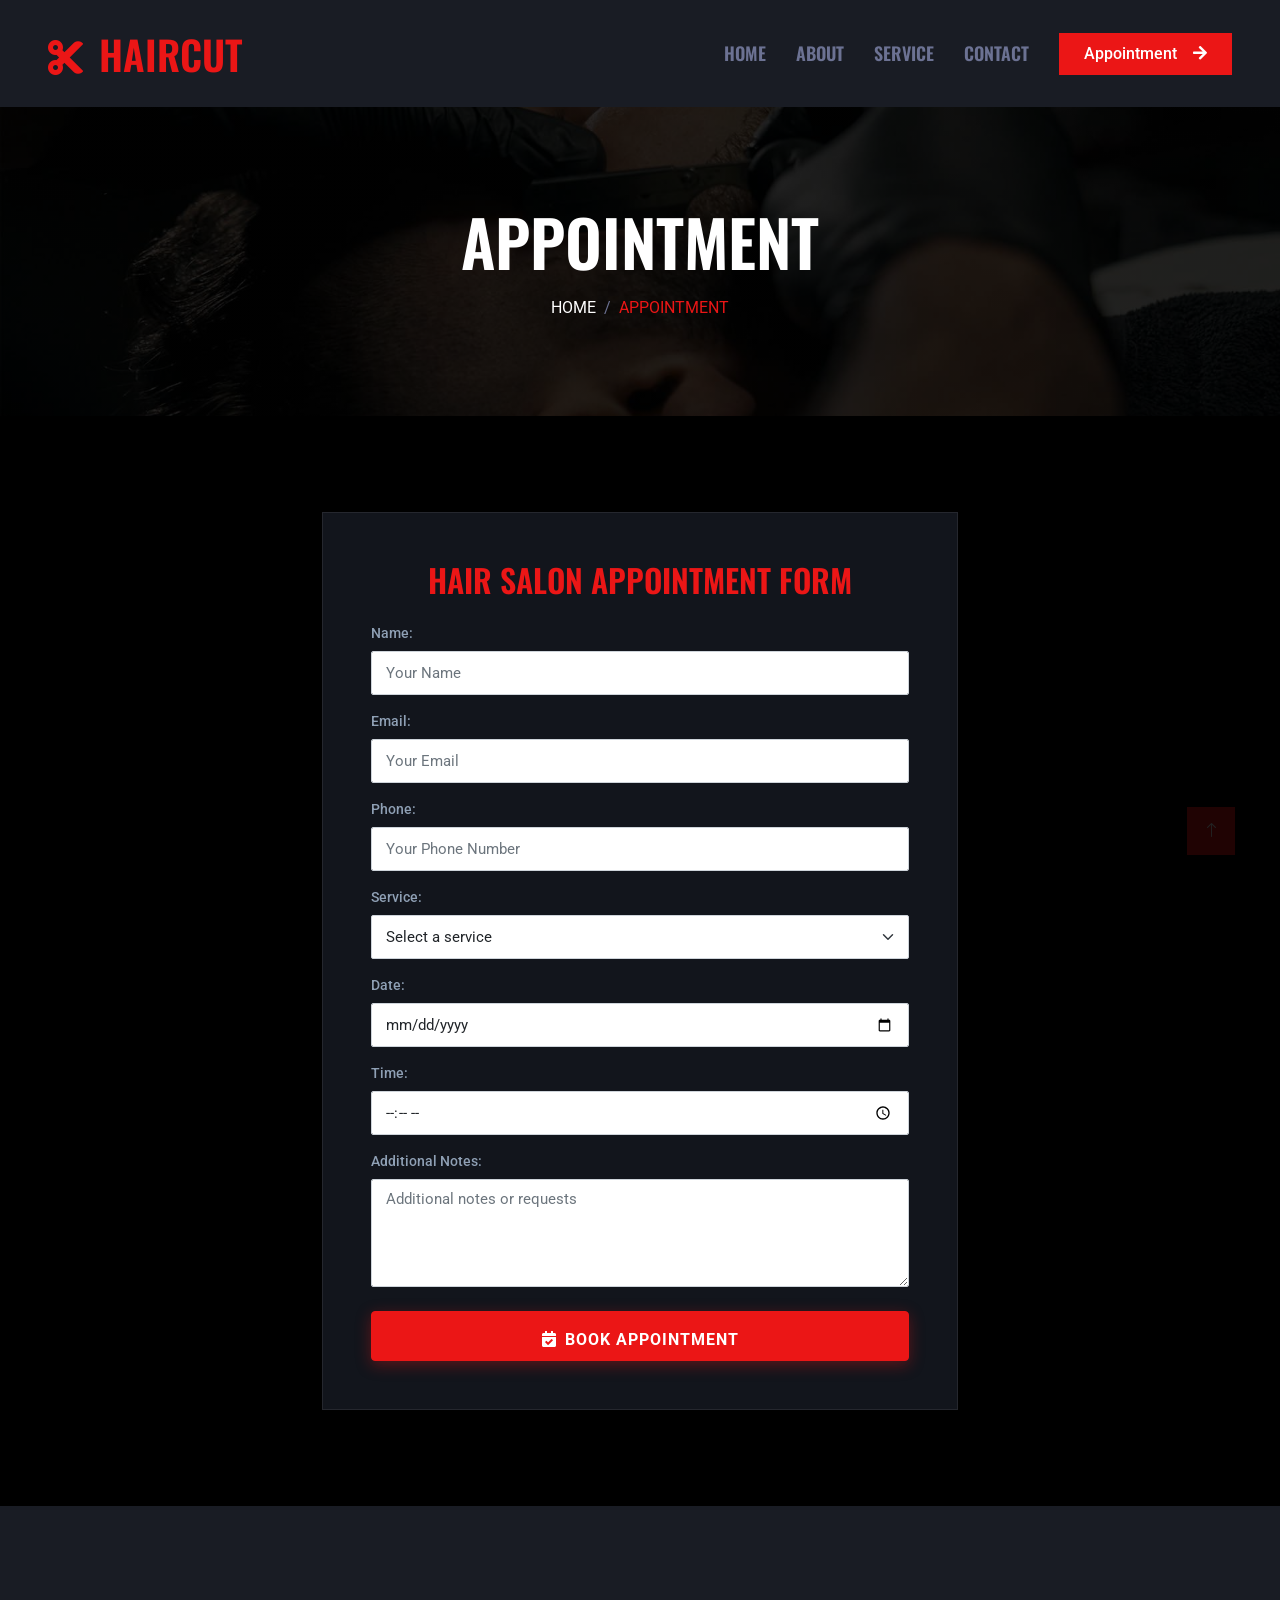
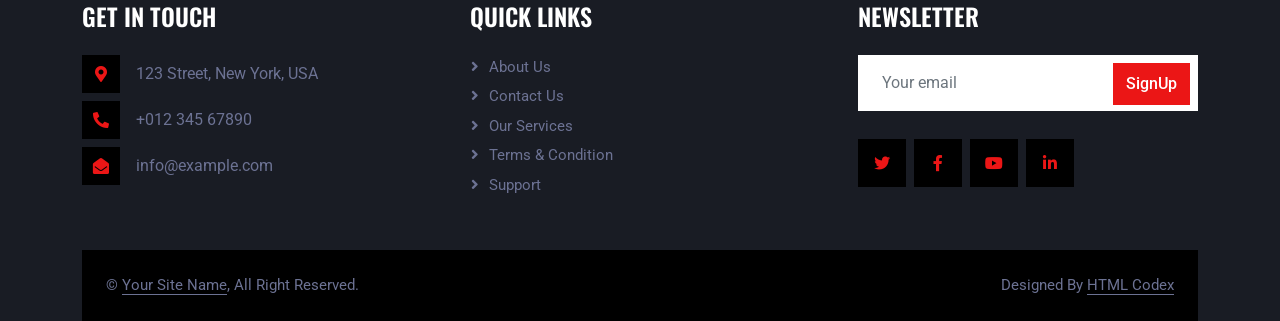
==== appointment.html @ 84fdb98f "Initial commit - Hair Salon Website" ====
<!DOCTYPE html>
<html lang="en">

<head>
    <meta charset="utf-8">
    <title>HairCut - Hair Salon HTML Template</title>
    <meta content="width=device-width, initial-scale=1.0" name="viewport">
    <meta content="" name="keywords">
    <meta content="" name="description">

    <!-- Favicon -->
    <link href="img/favicon.ico" rel="icon">

    <!-- Google Web Fonts -->
    <link rel="preconnect" href="https://fonts.googleapis.com">
    <link rel="preconnect" href="https://fonts.gstatic.com" crossorigin>
    <link href="https://fonts.googleapis.com/css2?family=Roboto:wght@400;500&family=Oswald:wght@600&display=swap" rel="stylesheet">

    <!-- Icon Font Stylesheet -->
    <link href="https://cdnjs.cloudflare.com/ajax/libs/font-awesome/5.10.0/css/all.min.css" rel="stylesheet">
    <link href="https://cdn.jsdelivr.net/npm/bootstrap-icons@1.4.1/font/bootstrap-icons.css" rel="stylesheet">

    <!-- Libraries Stylesheet -->
    <link href="lib/animate/animate.min.css" rel="stylesheet">
    <link href="lib/owlcarousel/assets/owl.carousel.min.css" rel="stylesheet">

    <!-- Customized Bootstrap Stylesheet -->
    <link href="css/bootstrap.min.css" rel="stylesheet">

    <!-- Template Stylesheet -->
    <link href="css/style.css" rel="stylesheet">
</head>

<body>
    <!-- Spinner Start -->
    <div id="spinner" class="show bg-dark position-fixed translate-middle w-100 vh-100 top-50 start-50 d-flex align-items-center justify-content-center">
        <div class="spinner-grow text-primary" style="width: 3rem; height: 3rem;" role="status">
            <span class="sr-only">Loading...</span>
        </div>
    </div>
    <!-- Spinner End -->


    <!-- Navbar Start -->
    <nav class="navbar navbar-expand-lg bg-secondary navbar-dark sticky-top py-lg-0 px-lg-5 wow fadeIn" data-wow-delay="0.1s">
        <a href="index.html" class="navbar-brand ms-4 ms-lg-0">
            <h1 class="mb-0 text-primary text-uppercase"><i class="fa fa-cut me-3"></i>HairCut</h1>
        </a>
        <button type="button" class="navbar-toggler me-4" data-bs-toggle="collapse" data-bs-target="#navbarCollapse">
            <span class="navbar-toggler-icon"></span>
        </button>
        <div class="collapse navbar-collapse" id="navbarCollapse">
            <div class="navbar-nav ms-auto p-4 p-lg-0">
                <a href="index.html" class="nav-item nav-link">Home</a>
                <a href="about.html" class="nav-item nav-link">About</a>
                <a href="service.html" class="nav-item nav-link">Service</a>
               <!--<div class="nav-item dropdown">
                    <a href="#" class="nav-link dropdown-toggle" data-bs-toggle="dropdown">Pages</a>
                    <div class="dropdown-menu m-0">
                        <a href="price.html" class="dropdown-item">Pricing Plan</a>
                        <a href="team.html" class="dropdown-item">Our Barber</a>
                        <a href="open.html" class="dropdown-item">Working Hours</a>
                        <a href="testimonial.html" class="dropdown-item">Testimonial</a>
                        <a href="404.html" class="dropdown-item">404 Page</a>
                    </div>
                </div>-->
                <a href="contact.html" class="nav-item nav-link">Contact</a>
            </div>
            <a href="appointment.html" class="btn btn-primary rounded-0 py-2 px-lg-4 d-none d-lg-block">Appointment<i class="fa fa-arrow-right ms-3"></i></a>
        </div>
    </nav>
    <!-- Navbar End -->


    <!-- Page Header Start -->
    <div class="container-fluid page-header py-5 mb-5 wow fadeIn" data-wow-delay="0.1s">
        <div class="container text-center py-5">
            <h1 class="display-3 text-white text-uppercase mb-3 animated slideInDown">Appointment</h1>
            <nav aria-label="breadcrumb animated slideInDown">
                <ol class="breadcrumb justify-content-center text-uppercase mb-0">
                    <li class="breadcrumb-item"><a class="text-white" href="index.html">Home</a></li>
                    <li class="breadcrumb-item text-primary active" aria-current="page">Appointment</li>
                </ol>
            </nav>
        </div>
    </div>
    <!-- Page Header End -->


    <!-- Appointment Start -->
    <div class="container-xxl py-5">
        <div class="container">
            <div class="row justify-content-center">
                <div class="col-12 col-md-10 col-lg-8 wow fadeIn" data-wow-delay="0.1s" style="max-width: 660px;">
                    <div id="appointment-card-container" class="bg-secondary p-4 p-md-5 rounded shadow-lg mx-auto">
                        <h2 class="text-uppercase text-center text-primary mb-4">Hair Salon Appointment Form</h2>
                        
                        <form id="appointment-form">
                            <div class="mb-3">
                                <label class="form-label" for="name">Name:</label>
                                <input type="text" class="form-control" id="name" name="name" placeholder="Your Name" required>
                            </div>
                            <div class="mb-3">
                                <label class="form-label" for="email">Email:</label>
                                <input type="email" class="form-control" id="email" name="email" placeholder="Your Email" required>
                            </div>
                            <div class="mb-3">
                                <label class="form-label" for="phone">Phone:</label>
                                <input type="tel" class="form-control" id="phone" name="phone" placeholder="Your Phone Number" required>
                            </div>
                            <div class="mb-3">
                                <label class="form-label" for="service">Service:</label>
                                <select class="form-select" id="service" name="service" required>
                                    <option value="" selected disabled>Select a service</option>
                                    <option value="haircut">Haircut</option>
                                    <option value="color">Hair Color</option>
                                    <option value="style">Hair Styling</option>
                                    <option value="other">Other (please specify)</option>
                                </select>
                            </div>
                            <div class="mb-3">
                                <label class="form-label" for="date">Date:</label>
                                <input type="date" class="form-control" id="date" name="date" required>
                            </div>
                            <div class="mb-3">
                                <label class="form-label" for="time">Time:</label>
                                <input type="time" class="form-control" id="time" name="time" required>
                            </div>
                            <div class="mb-3">
                                <label class="form-label" for="notes">Additional Notes:</label>
                                <textarea class="form-control" id="notes" name="notes" rows="4" placeholder="Additional notes or requests"></textarea>
                            </div>
                            <div class="mt-4">
                                <button class="btn btn-primary w-100 py-3 text-uppercase fw-bold" type="submit">
                                    <i class="fa fa-calendar-check me-2"></i>Book Appointment
                                </button>
                            </div>
                        </form>
                    </div>
                </div>
            </div>
        </div>
    </div>
    <!-- Appointment End -->


  

  





    <!-- Footer Start -->
    <div class="container-fluid bg-secondary text-light footer mt-5 pt-5 wow fadeIn" data-wow-delay="0.1s">
        <div class="container py-5">
            <div class="row g-5">
                <div class="col-lg-4 col-md-6">
                    <h4 class="text-uppercase mb-4">Get In Touch</h4>
                    <div class="d-flex align-items-center mb-2">
                        <div class="btn-square bg-dark flex-shrink-0 me-3">
                            <span class="fa fa-map-marker-alt text-primary"></span>
                        </div>
                        <span>123 Street, New York, USA</span>
                    </div>
                    <div class="d-flex align-items-center mb-2">
                        <div class="btn-square bg-dark flex-shrink-0 me-3">
                            <span class="fa fa-phone-alt text-primary"></span>
                        </div>
                        <span>+012 345 67890</span>
                    </div>
                    <div class="d-flex align-items-center">
                        <div class="btn-square bg-dark flex-shrink-0 me-3">
                            <span class="fa fa-envelope-open text-primary"></span>
                        </div>
                        <span>info@example.com</span>
                    </div>
                </div>
                <div class="col-lg-4 col-md-6">
                    <h4 class="text-uppercase mb-4">Quick Links</h4>
                    <a class="btn btn-link" href="">About Us</a>
                    <a class="btn btn-link" href="">Contact Us</a>
                    <a class="btn btn-link" href="">Our Services</a>
                    <a class="btn btn-link" href="">Terms & Condition</a>
                    <a class="btn btn-link" href="">Support</a>
                </div>
                <div class="col-lg-4 col-md-6">
                    <h4 class="text-uppercase mb-4">Newsletter</h4>
                    <div class="position-relative mb-4">
                        <input class="form-control border-0 w-100 py-3 ps-4 pe-5" type="text" placeholder="Your email">
                        <button type="button" class="btn btn-primary py-2 position-absolute top-0 end-0 mt-2 me-2">SignUp</button>
                    </div>
                    <div class="d-flex pt-1 m-n1">
                        <a class="btn btn-lg-square btn-dark text-primary m-1" href=""><i class="fab fa-twitter"></i></a>
                        <a class="btn btn-lg-square btn-dark text-primary m-1" href=""><i class="fab fa-facebook-f"></i></a>
                        <a class="btn btn-lg-square btn-dark text-primary m-1" href=""><i class="fab fa-youtube"></i></a>
                        <a class="btn btn-lg-square btn-dark text-primary m-1" href=""><i class="fab fa-linkedin-in"></i></a>
                    </div>
                </div>
            </div>
        </div>
        <div class="container">
            <div class="copyright">
                <div class="row">
                    <div class="col-md-6 text-center text-md-start mb-3 mb-md-0">
                        &copy; <a class="border-bottom" href="#">Your Site Name</a>, All Right Reserved.
                    </div>
                    <div class="col-md-6 text-center text-md-end">
                        <!--/*** This template is free as long as you keep the footer author’s credit link/attribution link/backlink. If you'd like to use the template without the footer author’s credit link/attribution link/backlink, you can purchase the Credit Removal License from "https://htmlcodex.com/credit-removal". Thank you for your support. ***/-->
                        Designed By <a class="border-bottom" href="https://htmlcodex.com">HTML Codex</a>
                    </div>
                </div>
            </div>
        </div>
    </div>
    <!-- Footer End -->


    <!-- Back to Top -->
    <a href="#" class="btn btn-primary btn-lg-square back-to-top"><i class="bi bi-arrow-up"></i></a>


    <!-- JavaScript Libraries -->
    <script src="https://code.jquery.com/jquery-3.4.1.min.js"></script>
    <script src="https://cdn.jsdelivr.net/npm/bootstrap@5.0.0/dist/js/bootstrap.bundle.min.js"></script>
    <script src="lib/wow/wow.min.js"></script>
    <script src="lib/easing/easing.min.js"></script>
    <script src="lib/waypoints/waypoints.min.js"></script>
    <script src="lib/owlcarousel/owl.carousel.min.js"></script>

    <!-- Template Javascript -->
    <script src="js/main.js"></script>
</body>

</html>
---- css/style.css ----
/********** Template CSS **********/
:root {
    --primary: #EB1616;
    --secondary: #191C24;
    --light: #6C7293;
    --dark: #000000;
}

.back-to-top {
    position: fixed;
    display: none;
    right: 45px;
    bottom: 45px;
    z-index: 99;
}


/*** Spinner ***/
#spinner {
    opacity: 0;
    visibility: hidden;
    transition: opacity .5s ease-out, visibility 0s linear .5s;
    z-index: 99999;
}

#spinner.show {
    transition: opacity .5s ease-out, visibility 0s linear 0s;
    visibility: visible;
    opacity: 1;
}


/*** Button ***/
.btn {
    font-weight: 500;
    transition: .5s;
}

.btn-square {
    width: 38px;
    height: 38px;
}

.btn-sm-square {
    width: 32px;
    height: 32px;
}

.btn-lg-square {
    width: 48px;
    height: 48px;
}

.btn-square,
.btn-sm-square,
.btn-lg-square {
    padding: 0;
    display: flex;
    align-items: center;
    justify-content: center;
    font-weight: normal;
}


/*** Navbar ***/
.navbar .dropdown-toggle::after {
    border: none;
    content: "\f107";
    font-family: "Font Awesome 5 Free";
    font-weight: 900;
    vertical-align: middle;
    margin-left: 8px;
}

.navbar .navbar-nav .nav-link {
    margin-right: 30px;
    padding: 40px 0;
    color: var(--light);
    font-family: 'Oswald', sans-serif;
    font-size: 18px;
    font-weight: 600;
    text-transform: uppercase;
    outline: none;
}

.navbar .navbar-nav .nav-link:hover,
.navbar .navbar-nav .nav-link.active {
    color: var(--primary);
}

.navbar.sticky-top {
    top: -100px;
    transition: .5s;
}

@media (max-width: 991.98px) {
    .navbar .navbar-nav .nav-link,
    .navbar.shadow-sm .navbar-nav .nav-link {
        margin-right: 0;
        padding: 10px 0;
    }

    .navbar .navbar-nav {
        margin-top: 8px;
        border-top: 1px solid var(--light);
    }
}

@media (min-width: 992px) {
    .navbar.shadow-sm .navbar-nav .nav-link {
        padding: 20px 0;
    }

    .navbar .nav-item .dropdown-menu {
        display: block;
        border: none;
        margin-top: 0;
        top: 150%;
        opacity: 0;
        visibility: hidden;
        transition: .5s;
    }

    .navbar .nav-item:hover .dropdown-menu {
        top: 100%;
        visibility: visible;
        transition: .5s;
        opacity: 1;
    }
}


/*** Header ***/
.carousel-caption {
    top: 0;
    left: 0;
    right: 0;
    bottom: 0;
    background: rgba(0, 0, 0, .85);
    z-index: 1;
}

.carousel-control-prev,
.carousel-control-next {
    width: 10%;
}

.carousel-control-prev-icon,
.carousel-control-next-icon {
    width: 3rem;
    height: 3rem;
}
h2{
   text-align: center;
}
@media (max-width: 768px) {
    #header-carousel .carousel-item {
        position: relative;
        min-height: 450px;
    }
    
    #header-carousel .carousel-item img {
        position: absolute;
        width: 100%;
        height: 100%;
        object-fit: cover;
    }
}

.page-header {
    background: linear-gradient(rgba(0, 0, 0, .85), rgba(0, 0, 0, .85)), url(../img/carousel-1.jpg) center center no-repeat;
    background-size: cover;
}

.breadcrumb-item + .breadcrumb-item::before {
    color: var(--light);
}


/*** Service ***/
.service-item .btn {
    position: absolute;
    right: -50px;
    bottom: -50px;
    width: 50px;
    height: 50px;
    color: var(--primary);
    background: var(--dark);
    opacity: 0;
}

.service-item:hover .btn {
    right: 0;
    bottom: 0;
    opacity: 1;
}


/*** Team ***/
.team-item .team-img::before,
.team-item .team-img::after {
    position: absolute;
    content: "";
    width: 0;
    height: 100%;
    top: 0;
    left: 0;
    background: rgba(0, 0, 0, .85);
    transition: .5s;
}

.team-item .team-img::after {
    left: auto;
    right: 0;
}

.team-item:hover .team-img::before,
.team-item:hover .team-img::after {
    width: 50%;
}









/*** Appointment Form Styling (Clean 600px White Inputs) ***/
#appointment-card-container {
    max-width: 660px !important;
    width: 100%;
    margin: 0 auto;
    background-color: #12151c !important;
    border: 1px solid rgba(255, 255, 255, 0.08) !important;
    border-radius: 4px;
}

#appointment-form {
    max-width: 600px;
    width: 100%;
    margin: 0 auto;
    padding: 0;
    background: transparent;
    border: none;
    box-shadow: none;
}

#appointment-form .form-label {
    display: block;
    margin-bottom: 7px;
    font-size: 14px;
    font-weight: 500;
    text-transform: none;
    color: #8fa0b5;
    letter-spacing: 0;
}

#appointment-form input,
#appointment-form select,
#appointment-form textarea,
#appointment-form .form-control,
#appointment-form .form-select {
    width: 600px !important;
    max-width: 100% !important;
    height: 44px;
    padding: 8px 14px;
    background-color: #FFFFFF !important;
    border: 1px solid #ced4da !important;
    color: #212529 !important;
    border-radius: 2px;
    font-size: 15px;
    box-shadow: none !important;
    transition: border-color 0.15s ease-in-out, box-shadow 0.15s ease-in-out;
}

#appointment-form textarea,
#appointment-form textarea.form-control {
    width: 600px !important;
    max-width: 100% !important;
    height: auto !important;
    min-height: 100px;
}

#appointment-form .form-control:focus,
#appointment-form .form-select:focus,
#appointment-form textarea:focus {
    background-color: #FFFFFF !important;
    border-color: #80bdff !important;
    box-shadow: 0 0 0 0.2rem rgba(0, 123, 255, 0.25) !important;
    color: #212529 !important;
    outline: none;
}

#appointment-form .form-control::placeholder,
#appointment-form textarea::placeholder {
    color: #6c757d !important;
    opacity: 1;
}

#appointment-form .form-select {
    background-color: #FFFFFF !important;
    color: #212529 !important;
}

#appointment-form .form-select option {
    background-color: #FFFFFF;
    color: #212529;
}

#appointment-form .btn-primary {
    width: 600px !important;
    max-width: 100% !important;
    height: 50px;
    background-color: var(--primary) !important;
    border-color: var(--primary) !important;
    color: #FFFFFF !important;
    font-size: 16px;
    letter-spacing: 1px;
    font-weight: 600;
    box-shadow: 0 4px 15px rgba(235, 22, 22, 0.35);
    border-radius: 4px;
    display: block;
    margin: 10px auto 0 auto;
    transition: all 0.3s ease;
}

#appointment-form .btn-primary:hover {
    background-color: #c41010 !important;
    border-color: #c41010 !important;
    box-shadow: 0 6px 20px rgba(235, 22, 22, 0.55);
    transform: translateY(-2px);
}





.team-item .team-img .team-social {
    position: absolute;
    width: 100%;
    height: 100%;
    top: 0;
    left: 0;
    display: flex;
    align-items: center;
    justify-content: center;
    transition: .5s;
    z-index: 3;
    opacity: 0;
}

.team-item:hover .team-img .team-social {
    transition-delay: .3s;
    opacity: 1;
}

.team-item .team-social .btn {
    display: inline-flex;
    margin: 0 3px;
    color: var(--primary);
    background: var(--dark);
}

.team-item .team-social .btn:hover {
    color: #FFFFFF;
    background: var(--primary);
}


/*** Testimonial ***/
.testimonial-carousel {
    max-width: 700px;
    margin: 0 auto;
}

.testimonial-carousel .owl-dots {
    margin-top: 35px;
    height: 100px;
    display: flex;
    align-items: center;
    justify-content: center;
}

.testimonial-carousel .owl-dots .owl-dot {
    width: 60px;
    height: 60px;
    margin: 0 5px;
    padding: 10px;
    background: var(--secondary);
    transition: .5s;
}

.testimonial-carousel .owl-dots .owl-dot.active {
    width: 100px;
    height: 100px;
}

.testimonial-carousel .owl-dots .owl-dot img {
    opacity: .1;
    transition: .5s;
}

.testimonial-carousel .owl-dots .owl-dot.active img {
    opacity: 1;
}


/*** Footer ***/
.footer .btn.btn-link {
    display: block;
    margin-bottom: 5px;
    padding: 0;
    text-align: left;
    color: var(--light);
    font-size: 15px;
    font-weight: normal;
    text-transform: capitalize;
    transition: .3s;
}

.footer .btn.btn-link::before {
    position: relative;
    content: "\f105";
    font-family: "Font Awesome 5 Free";
    font-weight: 900;
    margin-right: 10px;
}

.footer .btn.btn-link:hover {
    color: var(--primary);
    letter-spacing: 1px;
    box-shadow: none;
}

.footer .copyright {
    padding: 1.5rem;
    font-size: 15px;
    background: var(--dark);
}

.footer .copyright a {
    color: var(--light);
}

.footer .copyright a:hover {
    color: var(--primary);
}
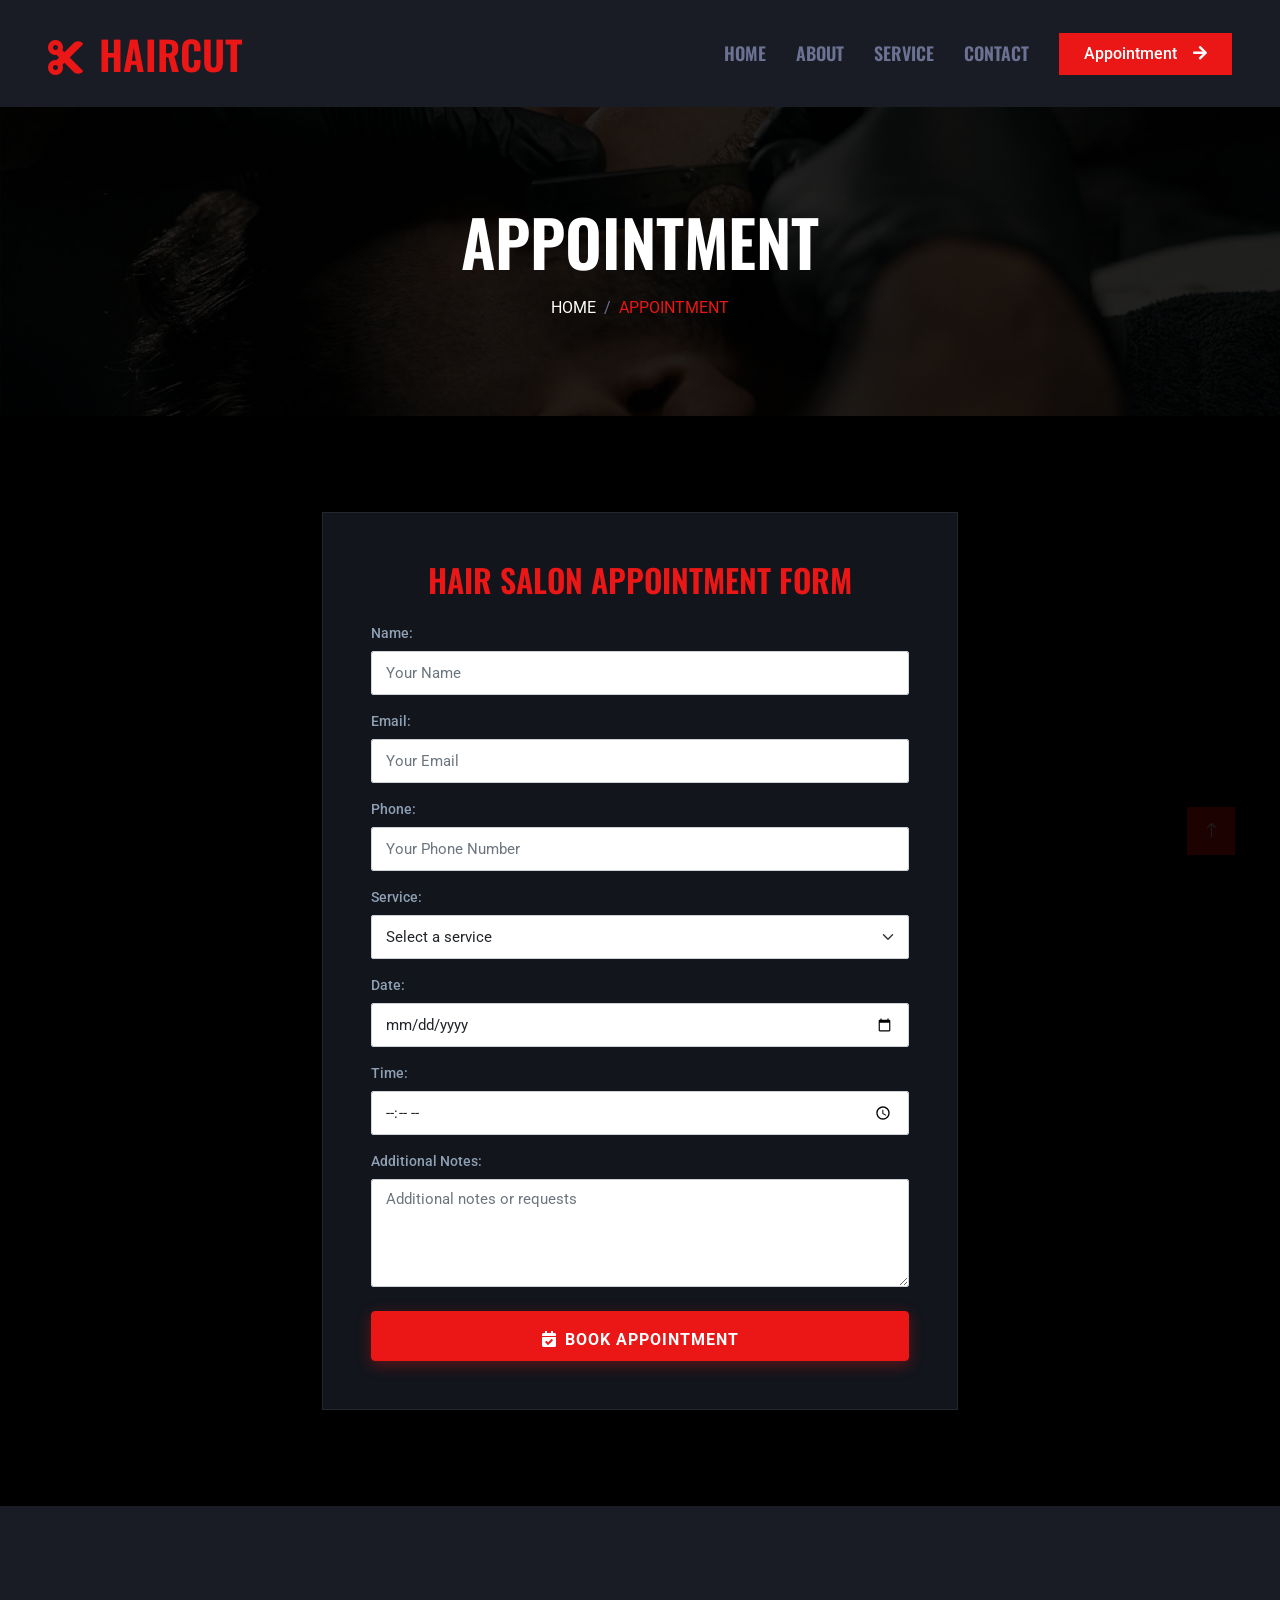
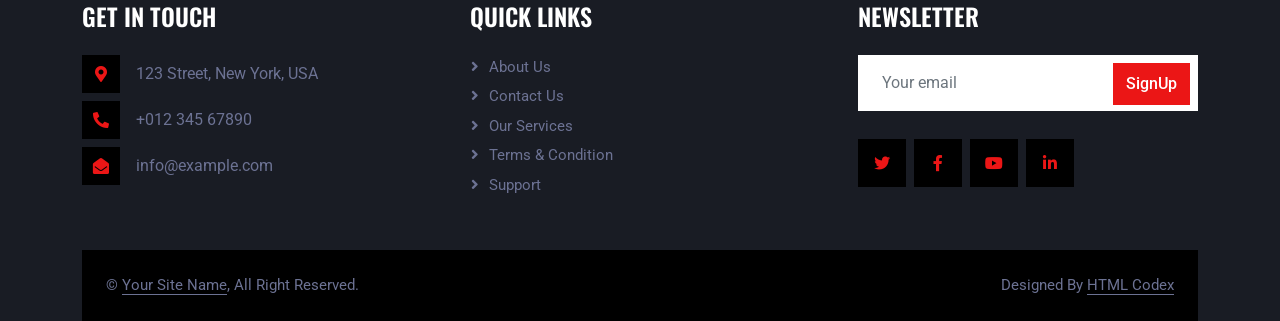
==== commit 457b7231: "Update appointment page formatting and styles" ====
--- a/appointment.html
+++ b/appointment.html
@@ -14,7 +14,8 @@
     <!-- Google Web Fonts -->
     <link rel="preconnect" href="https://fonts.googleapis.com">
     <link rel="preconnect" href="https://fonts.gstatic.com" crossorigin>
-    <link href="https://fonts.googleapis.com/css2?family=Roboto:wght@400;500&family=Oswald:wght@600&display=swap" rel="stylesheet">
+    <link href="https://fonts.googleapis.com/css2?family=Roboto:wght@400;500&family=Oswald:wght@600&display=swap"
+        rel="stylesheet">
 
     <!-- Icon Font Stylesheet -->
     <link href="https://cdnjs.cloudflare.com/ajax/libs/font-awesome/5.10.0/css/all.min.css" rel="stylesheet">
@@ -33,7 +34,8 @@
 
 <body>
     <!-- Spinner Start -->
-    <div id="spinner" class="show bg-dark position-fixed translate-middle w-100 vh-100 top-50 start-50 d-flex align-items-center justify-content-center">
+    <div id="spinner"
+        class="show bg-dark position-fixed translate-middle w-100 vh-100 top-50 start-50 d-flex align-items-center justify-content-center">
         <div class="spinner-grow text-primary" style="width: 3rem; height: 3rem;" role="status">
             <span class="sr-only">Loading...</span>
         </div>
@@ -42,7 +44,8 @@
 
 
     <!-- Navbar Start -->
-    <nav class="navbar navbar-expand-lg bg-secondary navbar-dark sticky-top py-lg-0 px-lg-5 wow fadeIn" data-wow-delay="0.1s">
+    <nav class="navbar navbar-expand-lg bg-secondary navbar-dark sticky-top py-lg-0 px-lg-5 wow fadeIn"
+        data-wow-delay="0.1s">
         <a href="index.html" class="navbar-brand ms-4 ms-lg-0">
             <h1 class="mb-0 text-primary text-uppercase"><i class="fa fa-cut me-3"></i>HairCut</h1>
         </a>
@@ -54,7 +57,7 @@
                 <a href="index.html" class="nav-item nav-link">Home</a>
                 <a href="about.html" class="nav-item nav-link">About</a>
                 <a href="service.html" class="nav-item nav-link">Service</a>
-               <!--<div class="nav-item dropdown">
+                <!--<div class="nav-item dropdown">
                     <a href="#" class="nav-link dropdown-toggle" data-bs-toggle="dropdown">Pages</a>
                     <div class="dropdown-menu m-0">
                         <a href="price.html" class="dropdown-item">Pricing Plan</a>
@@ -66,7 +69,8 @@
                 </div>-->
                 <a href="contact.html" class="nav-item nav-link">Contact</a>
             </div>
-            <a href="appointment.html" class="btn btn-primary rounded-0 py-2 px-lg-4 d-none d-lg-block">Appointment<i class="fa fa-arrow-right ms-3"></i></a>
+            <a href="appointment.html" class="btn btn-primary rounded-0 py-2 px-lg-4 d-none d-lg-block">Appointment<i
+                    class="fa fa-arrow-right ms-3"></i></a>
         </div>
     </nav>
     <!-- Navbar End -->
@@ -94,19 +98,22 @@
                 <div class="col-12 col-md-10 col-lg-8 wow fadeIn" data-wow-delay="0.1s" style="max-width: 660px;">
                     <div id="appointment-card-container" class="bg-secondary p-4 p-md-5 rounded shadow-lg mx-auto">
                         <h2 class="text-uppercase text-center text-primary mb-4">Hair Salon Appointment Form</h2>
-                        
+
                         <form id="appointment-form">
                             <div class="mb-3">
                                 <label class="form-label" for="name">Name:</label>
-                                <input type="text" class="form-control" id="name" name="name" placeholder="Your Name" required>
+                                <input type="text" class="form-control" id="name" name="name" placeholder="Your Name"
+                                    required>
                             </div>
                             <div class="mb-3">
                                 <label class="form-label" for="email">Email:</label>
-                                <input type="email" class="form-control" id="email" name="email" placeholder="Your Email" required>
+                                <input type="email" class="form-control" id="email" name="email"
+                                    placeholder="Your Email" required>
                             </div>
                             <div class="mb-3">
                                 <label class="form-label" for="phone">Phone:</label>
-                                <input type="tel" class="form-control" id="phone" name="phone" placeholder="Your Phone Number" required>
+                                <input type="tel" class="form-control" id="phone" name="phone"
+                                    placeholder="Your Phone Number" required>
                             </div>
                             <div class="mb-3">
                                 <label class="form-label" for="service">Service:</label>
@@ -128,7 +135,8 @@
                             </div>
                             <div class="mb-3">
                                 <label class="form-label" for="notes">Additional Notes:</label>
-                                <textarea class="form-control" id="notes" name="notes" rows="4" placeholder="Additional notes or requests"></textarea>
+                                <textarea class="form-control" id="notes" name="notes" rows="4"
+                                    placeholder="Additional notes or requests"></textarea>
                             </div>
                             <div class="mt-4">
                                 <button class="btn btn-primary w-100 py-3 text-uppercase fw-bold" type="submit">
@@ -144,9 +152,9 @@
     <!-- Appointment End -->
 
 
-  
-
-  
+
+
+
 
 
 
@@ -189,13 +197,18 @@
                     <h4 class="text-uppercase mb-4">Newsletter</h4>
                     <div class="position-relative mb-4">
                         <input class="form-control border-0 w-100 py-3 ps-4 pe-5" type="text" placeholder="Your email">
-                        <button type="button" class="btn btn-primary py-2 position-absolute top-0 end-0 mt-2 me-2">SignUp</button>
+                        <button type="button"
+                            class="btn btn-primary py-2 position-absolute top-0 end-0 mt-2 me-2">SignUp</button>
                     </div>
                     <div class="d-flex pt-1 m-n1">
-                        <a class="btn btn-lg-square btn-dark text-primary m-1" href=""><i class="fab fa-twitter"></i></a>
-                        <a class="btn btn-lg-square btn-dark text-primary m-1" href=""><i class="fab fa-facebook-f"></i></a>
-                        <a class="btn btn-lg-square btn-dark text-primary m-1" href=""><i class="fab fa-youtube"></i></a>
-                        <a class="btn btn-lg-square btn-dark text-primary m-1" href=""><i class="fab fa-linkedin-in"></i></a>
+                        <a class="btn btn-lg-square btn-dark text-primary m-1" href=""><i
+                                class="fab fa-twitter"></i></a>
+                        <a class="btn btn-lg-square btn-dark text-primary m-1" href=""><i
+                                class="fab fa-facebook-f"></i></a>
+                        <a class="btn btn-lg-square btn-dark text-primary m-1" href=""><i
+                                class="fab fa-youtube"></i></a>
+                        <a class="btn btn-lg-square btn-dark text-primary m-1" href=""><i
+                                class="fab fa-linkedin-in"></i></a>
                     </div>
                 </div>
             </div>
